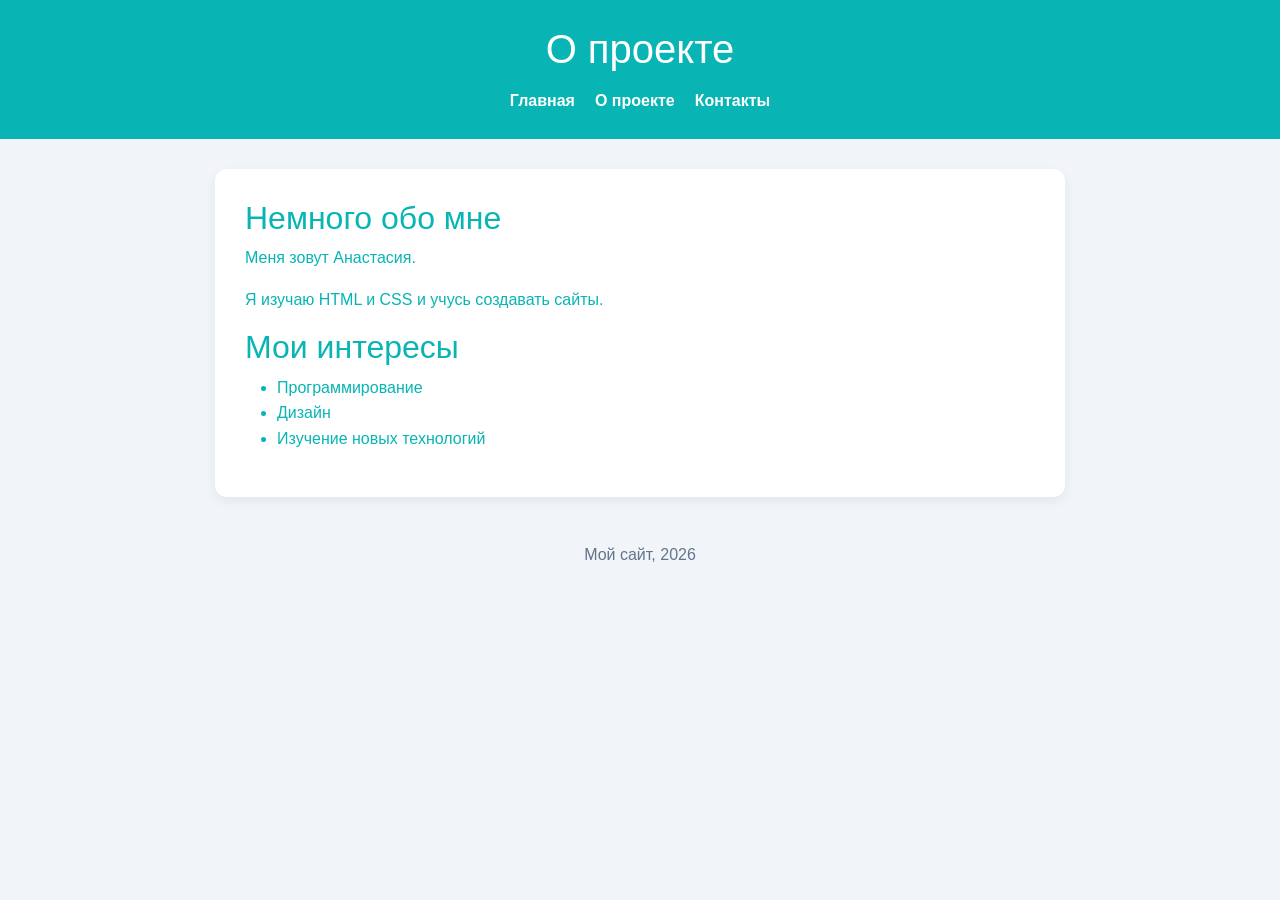
==== about.html @ 8d4a2e56 "Add files via upload" ====
<link href="https://cdn.jsdelivr.net/npm/bootstrap@5.3.3/dist/css/bootstrap.min.css"
      rel="stylesheet">
<link rel="stylesheet" href="style.css">
<!DOCTYPE html>
<html lang="ru">
<head>
    <meta charset="UTF-8">
    <meta name="viewport" content="width=device-width, initial-scale=1.0">
    <title>О проекте</title>
    <link rel="stylesheet" href="style.css">
</head>
<body>

    <header>
        <h1>О проекте</h1>

        <nav>
            <a href="index.html">Главная</a>
            <a href="about.html">О проекте</a>
            <a href="contacts.html">Контакты</a>
        </nav>
    </header>

    <main>
        <h2>Немного обо мне</h2>
        <p>Меня зовут Анастасия.</p>
        <p>Я изучаю HTML и CSS и учусь создавать сайты.</p>

        <h2>Мои интересы</h2>
        <ul>
            <li>Программирование</li>
            <li>Дизайн</li>
            <li>Изучение новых технологий</li>
        </ul>
    </main>

    <footer>
        <p>Мой сайт, 2026</p>
    </footer>

</body>
</html>
---- style.css ----
/* Настройки всей страницы */
* {
    box-sizing: border-box;
}

body {
    margin: 0;
    font-family: Arial, sans-serif;
    background-color: #f1f5f9;
    color: #08b4b4;
    line-height: 1.6;
}

/* Верхняя часть сайта */
header {
    background-color: #08b4b4;
    color: white;
    padding: 25px 20px;
    text-align: center;
}

/* Меню */
nav {
    display: flex;
    justify-content: center;
    flex-wrap: wrap;
    gap: 20px;
    margin-top: 15px;
}

nav a {
    color: white;
    text-decoration: none;
    font-weight: bold;
}

nav a:hover {
    text-decoration: underline;
}

/* Основное содержимое */
main {
    max-width: 850px;
    margin: 30px auto;
    padding: 30px;
    background-color: white;
    border-radius: 12px;
    box-shadow: 0 4px 12px #00000010;
}

h2 {
    color: #08b4b4;
}

/* Нижняя часть сайта */
footer {
    text-align: center;
    padding: 15px;
    color: #64748b;
}

/* Для небольших экранов */
@media (max-width: 600px) {
    main {
        margin: 15px;
        padding: 20px;
    }

    nav {
        gap: 12px;
    }
}
---- style.css ----
/* Настройки всей страницы */
* {
    box-sizing: border-box;
}

body {
    margin: 0;
    font-family: Arial, sans-serif;
    background-color: #f1f5f9;
    color: #08b4b4;
    line-height: 1.6;
}

/* Верхняя часть сайта */
header {
    background-color: #08b4b4;
    color: white;
    padding: 25px 20px;
    text-align: center;
}

/* Меню */
nav {
    display: flex;
    justify-content: center;
    flex-wrap: wrap;
    gap: 20px;
    margin-top: 15px;
}

nav a {
    color: white;
    text-decoration: none;
    font-weight: bold;
}

nav a:hover {
    text-decoration: underline;
}

/* Основное содержимое */
main {
    max-width: 850px;
    margin: 30px auto;
    padding: 30px;
    background-color: white;
    border-radius: 12px;
    box-shadow: 0 4px 12px #00000010;
}

h2 {
    color: #08b4b4;
}

/* Нижняя часть сайта */
footer {
    text-align: center;
    padding: 15px;
    color: #64748b;
}

/* Для небольших экранов */
@media (max-width: 600px) {
    main {
        margin: 15px;
        padding: 20px;
    }

    nav {
        gap: 12px;
    }
}
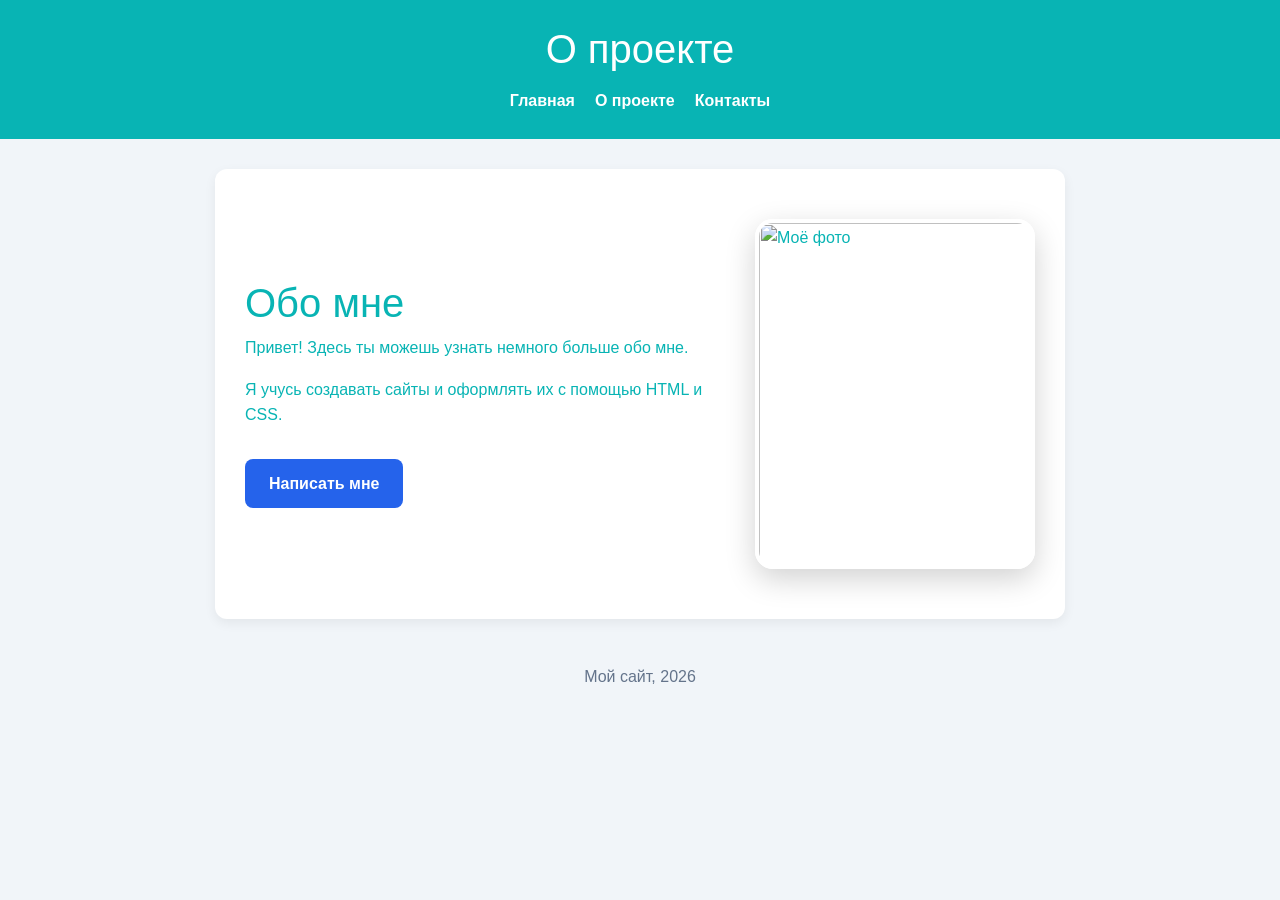
==== commit 511b9c15: "Add files via upload" ====
--- a/about.html
+++ b/about.html
@@ -22,17 +22,33 @@
     </header>
 
     <main>
-        <h2>Немного обо мне</h2>
-        <p>Меня зовут Анастасия.</p>
-        <p>Я изучаю HTML и CSS и учусь создавать сайты.</p>
+        <div class="intro">
+          <div class="intro-text">
+            <h1>Обо мне</h1>
 
-        <h2>Мои интересы</h2>
-        <ul>
-            <li>Программирование</li>
-            <li>Дизайн</li>
-            <li>Изучение новых технологий</li>
-        </ul>
-    </main>
+            <p>
+                Привет! Здесь ты можешь узнать
+                немного больше обо мне.
+            </p>
+
+            <p>
+                Я учусь создавать сайты и оформлять
+                их с помощью HTML и CSS.
+            </p>
+
+            <a href="contacts.html" class="my-button">
+                Написать мне
+            </a>
+        </div>
+
+        <img
+            src="img/photo_3_2026-09-10_21-55-44.jpg"
+            alt="Моё фото"
+            class="profile-photo"
+        >
+    </div>
+</main>
+    
 
     <footer>
         <p>Мой сайт, 2026</p>
--- a/style.css
+++ b/style.css
@@ -49,8 +49,45 @@
     box-shadow: 0 4px 12px #00000010;
 }
 
+main img {
+    width: 300px;
+    max-width: 100%;
+    height: auto;
+    border-radius: 12px;
+    display: block;
+    margin: 20px auto;
+}
 h2 {
     color: #08b4b4;
+}
+.my-button {
+    display: inline-block;
+    background-color: #2563eb;
+    color: white;
+    padding: 12px 24px;
+    border-radius: 8px;
+    text-decoration: none;
+    font-weight: bold;
+    margin-top: 15px;
+}
+
+.my-button:hover {
+    background-color: #1d4ed8;
+}
+
+.my-button1 {
+    display: inline-block;
+    background-color: #0c9c60;
+    color: white;
+    padding: 12px 24px;
+    border-radius: 8px;
+    text-decoration: none;
+    font-weight: bold;
+    margin-top: 15px;
+}
+
+.my-button1:hover {
+    background-color: #0c9c60;
 }
 
 /* Нижняя часть сайта */
@@ -71,3 +108,60 @@
         gap: 12px;
     }
 }
+
+
+.intro {
+    display: flex;
+    flex-direction: row;
+    align-items: center;
+    justify-content: space-between;
+    gap: 40px;
+    width: 100%;
+}
+
+.intro-text {
+    flex: 1;
+    min-width: 0;
+}
+
+.profile-photo {
+    width: 260px;
+    height: 260px;
+    max-width: 40%;
+    flex-shrink: 0;
+    object-fit: cover;
+    border-radius: 50%;
+    border: 5px solid white;
+    box-shadow: 0 8px 25px rgba(0, 0, 0, 0.18);
+}
+
+/* На узких экранах оставляем фото справа */
+@media (max-width: 600px) {
+    .intro {
+        gap: 12px;
+    }
+
+    .profile-photo {
+        width: 120px;
+        height: 120px;
+        max-width: 40%;
+    }
+}
+
+
+.profile-photo {
+    width: 280px;
+    height: 350px;
+    max-width: 40%;
+    flex-shrink: 0;
+    object-fit: cover;
+    object-position: center;
+    border-radius: 18px;
+    border: 4px solid white;
+    box-shadow: 0 10px 30px rgba(0, 0, 0, 0.18);
+    transition: transform 0.3s ease;
+}
+
+.profile-photo:hover {
+    transform: translateY(-5px);
+}
--- a/style.css
+++ b/style.css
@@ -49,8 +49,45 @@
     box-shadow: 0 4px 12px #00000010;
 }
 
+main img {
+    width: 300px;
+    max-width: 100%;
+    height: auto;
+    border-radius: 12px;
+    display: block;
+    margin: 20px auto;
+}
 h2 {
     color: #08b4b4;
+}
+.my-button {
+    display: inline-block;
+    background-color: #2563eb;
+    color: white;
+    padding: 12px 24px;
+    border-radius: 8px;
+    text-decoration: none;
+    font-weight: bold;
+    margin-top: 15px;
+}
+
+.my-button:hover {
+    background-color: #1d4ed8;
+}
+
+.my-button1 {
+    display: inline-block;
+    background-color: #0c9c60;
+    color: white;
+    padding: 12px 24px;
+    border-radius: 8px;
+    text-decoration: none;
+    font-weight: bold;
+    margin-top: 15px;
+}
+
+.my-button1:hover {
+    background-color: #0c9c60;
 }
 
 /* Нижняя часть сайта */
@@ -71,3 +108,60 @@
         gap: 12px;
     }
 }
+
+
+.intro {
+    display: flex;
+    flex-direction: row;
+    align-items: center;
+    justify-content: space-between;
+    gap: 40px;
+    width: 100%;
+}
+
+.intro-text {
+    flex: 1;
+    min-width: 0;
+}
+
+.profile-photo {
+    width: 260px;
+    height: 260px;
+    max-width: 40%;
+    flex-shrink: 0;
+    object-fit: cover;
+    border-radius: 50%;
+    border: 5px solid white;
+    box-shadow: 0 8px 25px rgba(0, 0, 0, 0.18);
+}
+
+/* На узких экранах оставляем фото справа */
+@media (max-width: 600px) {
+    .intro {
+        gap: 12px;
+    }
+
+    .profile-photo {
+        width: 120px;
+        height: 120px;
+        max-width: 40%;
+    }
+}
+
+
+.profile-photo {
+    width: 280px;
+    height: 350px;
+    max-width: 40%;
+    flex-shrink: 0;
+    object-fit: cover;
+    object-position: center;
+    border-radius: 18px;
+    border: 4px solid white;
+    box-shadow: 0 10px 30px rgba(0, 0, 0, 0.18);
+    transition: transform 0.3s ease;
+}
+
+.profile-photo:hover {
+    transform: translateY(-5px);
+}
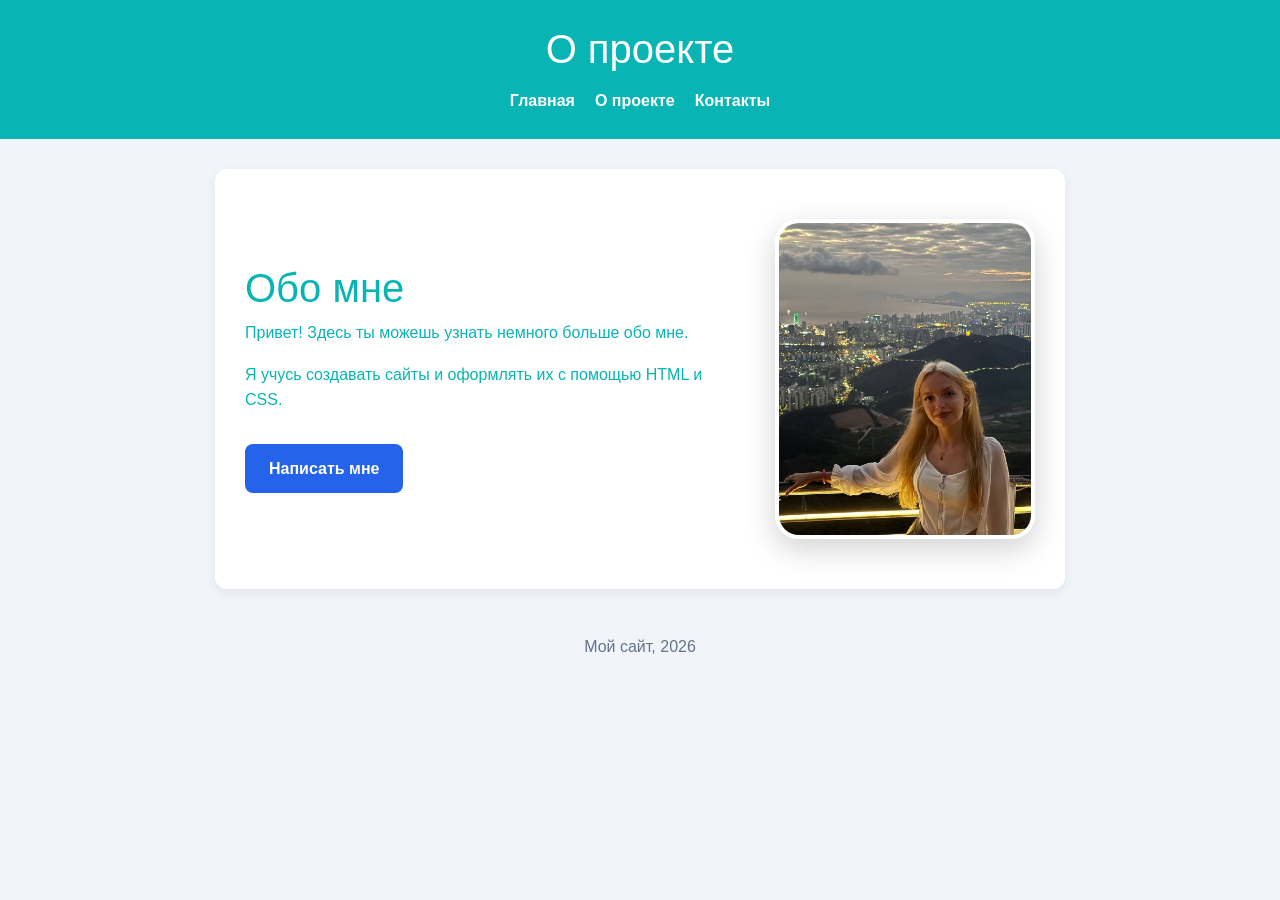
==== commit a218460b: "Add files via upload" ====
--- a/about.html
+++ b/about.html
@@ -42,7 +42,7 @@
         </div>
 
         <img
-            src="img/photo_3_2026-09-10_21-55-44.jpg"
+            src="./photo_3_2026-09-10_21-55-44.jpg"
             alt="Моё фото"
             class="profile-photo"
         >
--- a/style.css
+++ b/style.css
@@ -124,14 +124,14 @@
     min-width: 0;
 }
 
-.profile-photo {
+.cat-photo {
     width: 260px;
     height: 260px;
     max-width: 40%;
     flex-shrink: 0;
     object-fit: cover;
     border-radius: 50%;
-    border: 5px solid white;
+    border: 4px solid white;
     box-shadow: 0 8px 25px rgba(0, 0, 0, 0.18);
 }
 
@@ -150,18 +150,13 @@
 
 
 .profile-photo {
-    width: 280px;
-    height: 350px;
+    display: block;
+    width: 260px;
+    height: 320px;
     max-width: 40%;
     flex-shrink: 0;
     object-fit: cover;
-    object-position: center;
-    border-radius: 18px;
+    border-radius: 24px;
     border: 4px solid white;
     box-shadow: 0 10px 30px rgba(0, 0, 0, 0.18);
-    transition: transform 0.3s ease;
-}
-
-.profile-photo:hover {
-    transform: translateY(-5px);
 }
--- a/style.css
+++ b/style.css
@@ -124,14 +124,14 @@
     min-width: 0;
 }
 
-.profile-photo {
+.cat-photo {
     width: 260px;
     height: 260px;
     max-width: 40%;
     flex-shrink: 0;
     object-fit: cover;
     border-radius: 50%;
-    border: 5px solid white;
+    border: 4px solid white;
     box-shadow: 0 8px 25px rgba(0, 0, 0, 0.18);
 }
 
@@ -150,18 +150,13 @@
 
 
 .profile-photo {
-    width: 280px;
-    height: 350px;
+    display: block;
+    width: 260px;
+    height: 320px;
     max-width: 40%;
     flex-shrink: 0;
     object-fit: cover;
-    object-position: center;
-    border-radius: 18px;
+    border-radius: 24px;
     border: 4px solid white;
     box-shadow: 0 10px 30px rgba(0, 0, 0, 0.18);
-    transition: transform 0.3s ease;
-}
-
-.profile-photo:hover {
-    transform: translateY(-5px);
 }
